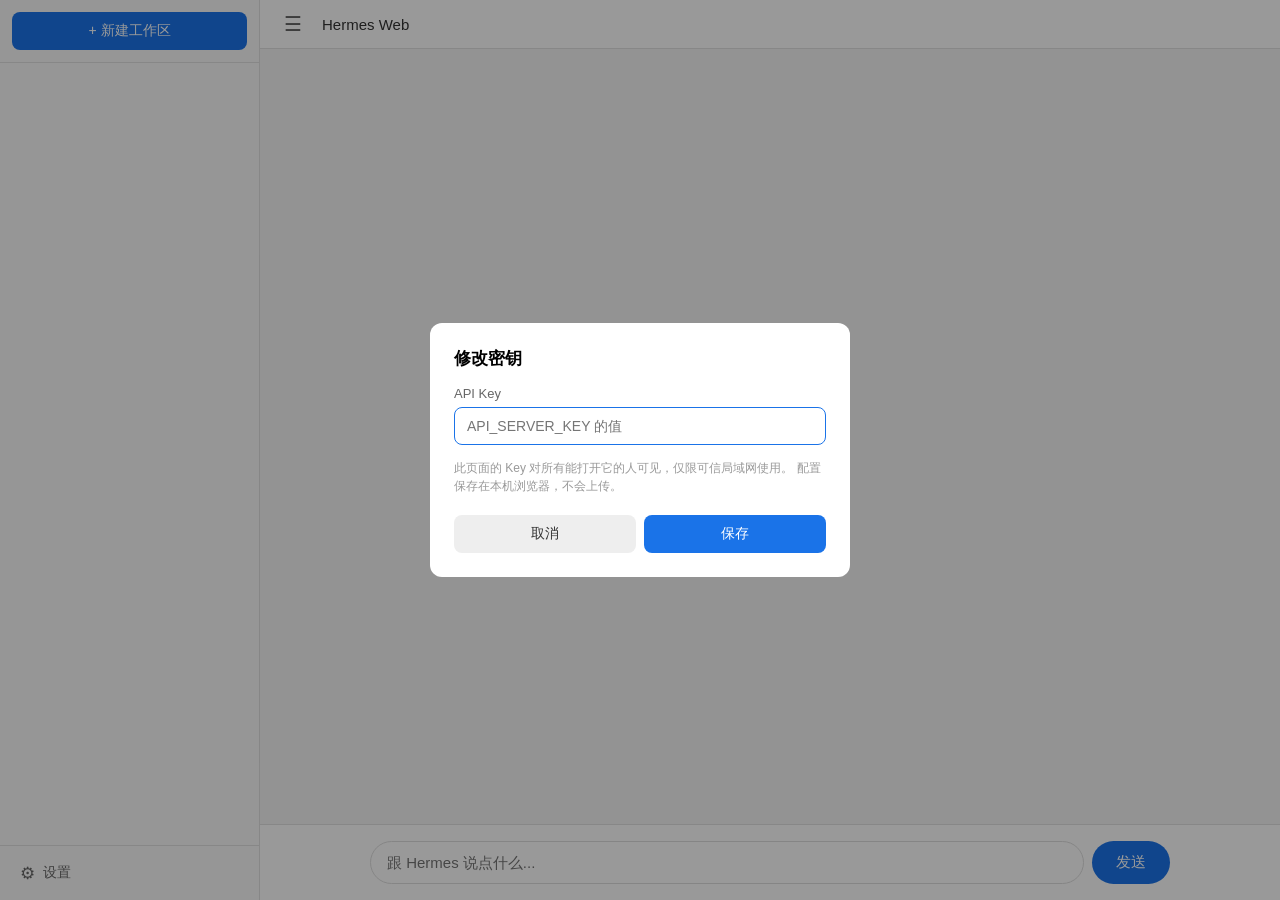
==== frontend/index.html @ 99cb9ed5 "refactor(project): 重构项目目录结构并拆分前后端模块 - 将单文件前端拆分为 frontend 目录，包含 HTML、CSS 和原生 JS，实现零构建 - 将单文件后端拆分为 bac" ====
<!DOCTYPE html>
<html lang="zh">
<head>
<meta charset="UTF-8">
<meta name="viewport" content="width=device-width, initial-scale=1.0">
<title>Hermes Web</title>
<link rel="stylesheet" href="css/base.css">
<link rel="stylesheet" href="css/dialog.css">
<link rel="stylesheet" href="css/key-dialog.css">
<link rel="stylesheet" href="css/model-dialog.css">
</head><body>

<aside id="sidebar">
  <div id="sidebar-head">
    <button id="new-ws" type="button">+ 新建工作区</button>
  </div>
  <div id="ws-list"></div>

  <div id="sidebar-foot">
    <div id="settings-pop">
      <div class="set-row" id="row-model">
        <span>模型</span>
        <span class="sub" id="model-name">加载中…</span>
      </div>
      <div class="set-row" id="row-key">
        <span>密钥</span>
        <span class="arrow">›</span>
      </div>
    </div>
    <button id="gear-btn" type="button">
      <span class="gear-icon">⚙</span><span>设置</span>
    </button>
  </div>
</aside>

<div id="main">
  <header id="topbar">
    <button id="toggle-sidebar" type="button" title="切换侧栏">☰</button>
    <span id="topbar-title">Hermes Web</span>
  </header>

  <div id="chat"><div id="chat-inner"></div></div>

  <div id="input-bar">
    <div id="input-inner">
      <input id="input" type="text" placeholder="跟 Hermes 说点什么..." autocomplete="off">
      <button id="send-btn" type="button">发送</button>
    </div>
  </div>
</div>

<div id="cfg-mask" class="mask">
  <div id="cfg" class="dialog">
    <h2 id="cfg-title">修改密钥</h2>
    <label>API Key</label>
    <input id="cfg-key" type="password" placeholder="API_SERVER_KEY 的值">
    <div id="cfg-note">
      此页面的 Key 对所有能打开它的人可见，仅限可信局域网使用。
      配置保存在本机浏览器，不会上传。
    </div>
    <div id="cfg-btns" class="dialog-btns">
      <button id="cfg-cancel" class="btn-ghost" type="button">取消</button>
      <button id="cfg-save" class="btn-primary" type="button">保存</button>
    </div>
  </div>
</div>

<div id="model-mask" class="mask">
  <div id="model-box" class="dialog">
    <h2>切换模型</h2>
    <label class="mf-label">供应商</label>
    <div id="model-provider-wrap">
      <input id="model-provider" type="text" autocomplete="off" placeholder="输入名称筛选，或从下拉里选">
      <span id="provider-arrow" title="展开供应商列表">▼</span>
      <div id="provider-pop"></div>
    </div>
    <div class="mf-gap"></div>
    <label class="mf-label">模型</label>
    <div id="model-select-wrap">
      <input id="model-select" type="text" autocomplete="off" placeholder="输入名称筛选，或从下拉里选">
      <span id="model-arrow" title="展开模型列表">▼</span>
      <div id="model-pop"></div>
    </div>
    <label class="mf-label">API Key</label>
    <input id="model-key" type="password" autocomplete="off" placeholder="sk-...">
    <label class="mf-label">API 地址</label>
    <input id="model-base" type="text" autocomplete="off" placeholder="https://.../v1">
    <div id="model-btns" class="dialog-btns">
      <button id="model-confirm" class="btn-primary" type="button">确认</button>
      <button id="model-cancel" class="btn-ghost" type="button">取消</button>
    </div>
  </div>
</div>

<script type="module" src="js/main.js"></script>
</body>
</html>
---- frontend/css/base.css ----
/* ============================================================
   Hermes Web 前端公共样式
   ============================================================ */

* { box-sizing: border-box; margin: 0; padding: 0; }
body { font-family: -apple-system, "PingFang SC", "Microsoft YaHei", sans-serif;
       background: #f5f5f5; height: 100vh; display: flex; overflow: hidden; }

/* ---------- 左侧栏 ---------- */
#sidebar { width: 260px; background: #fafafa; border-right: 1px solid #e0e0e0;
           display: flex; flex-direction: column; transition: width .2s; flex-shrink: 0; }
#sidebar.collapsed { width: 0; border-right: none; overflow: hidden; }
#sidebar-head { padding: 12px; border-bottom: 1px solid #e0e0e0; }
#new-ws { width: 100%; padding: 10px; font-size: 14px; border-radius: 8px;
          background: #1a73e8; color: #fff; border: none; cursor: pointer; }
#new-ws:hover { background: #1557b0; }
#ws-list { flex: 1; overflow-y: auto; padding: 8px; }
.ws-item { padding: 10px 12px; border-radius: 8px; cursor: pointer; margin-bottom: 4px;
           font-size: 14px; color: #333; display: flex; justify-content: space-between;
           align-items: center; gap: 8px; }
.ws-item:hover { background: #ececec; }
.ws-item.active { background: #e3f0fd; color: #1a73e8; font-weight: 500; }
.ws-title { flex: 1; overflow: hidden; text-overflow: ellipsis; white-space: nowrap; }
.ws-del { opacity: 0; color: #999; font-size: 16px; line-height: 1; padding: 2px 4px;
          border-radius: 4px; background: none; border: none; cursor: pointer; flex-shrink: 0; }
.ws-item:hover .ws-del { opacity: 1; }
.ws-del:hover { background: #ffdddd; color: #d32f2f; }
.ws-empty { padding: 20px 12px; text-align: center; color: #999; font-size: 13px; }

/* ---------- 左下角设置 ---------- */
#sidebar-foot { border-top: 1px solid #e0e0e0; padding: 8px; position: relative; flex-shrink: 0; }
#gear-btn { width: 100%; padding: 10px 12px; background: none; border: none;
            border-radius: 8px; cursor: pointer; display: flex; align-items: center;
            gap: 8px; font-size: 14px; color: #666; text-align: left; font-family: inherit; }
#gear-btn:hover { background: #ececec; }
#gear-btn .gear-icon { font-size: 17px; line-height: 1; }

#settings-pop { position: absolute; left: 8px; right: 8px; bottom: 56px;
                background: #fff; border: 1px solid #e0e0e0; border-radius: 10px;
                box-shadow: 0 4px 16px rgba(0,0,0,.12); padding: 6px;
                display: none; z-index: 60; }
#settings-pop.show { display: block; }
.set-row { padding: 10px 12px; border-radius: 6px; cursor: pointer; font-size: 14px;
           color: #333; display: flex; justify-content: space-between;
           align-items: center; gap: 8px; }
.set-row:hover { background: #f0f0f0; }
.set-row .arrow { color: #bbb; font-size: 13px; }
.set-row .sub { color: #999; font-size: 12px; }

/* ---------- 主区 ---------- */
#main { flex: 1; display: flex; flex-direction: column; min-width: 0; }
#topbar { background: #fff; border-bottom: 1px solid #e0e0e0; display: flex;
          align-items: center; padding: 8px 16px; gap: 12px; }
#toggle-sidebar { background: none; border: none; font-size: 20px; cursor: pointer;
                  color: #666; padding: 4px 8px; border-radius: 6px; }
#toggle-sidebar:hover { background: #f0f0f0; }
#topbar-title { font-size: 15px; color: #333; font-weight: 500;
                overflow: hidden; text-overflow: ellipsis; white-space: nowrap; }

#chat { flex: 1; overflow-y: auto; padding: 20px; }
#chat-inner { max-width: 800px; margin: 0 auto; width: 100%; }
.msg { margin-bottom: 16px; display: flex; }
.msg.user { justify-content: flex-end; }
.bubble { max-width: 80%; padding: 12px 16px; border-radius: 12px; line-height: 1.6;
          font-size: 15px; white-space: pre-wrap; word-break: break-word; }
.msg.user .bubble { background: #1a73e8; color: #fff; }
.msg.assistant .bubble { background: #fff; color: #1a1a1a; box-shadow: 0 1px 2px rgba(0,0,0,.1); }
.msg.system .bubble { background: #fff3cd; color: #856404; font-size: 13px; }
.tool-card { background: #f8f9fa; border: 1px solid #e0e0e0; border-radius: 8px;
             padding: 8px 12px; margin-bottom: 8px; font-size: 13px; color: #666; }
.tool-card.done { border-color: #c8e6c9; background: #f1f8f4; }
.tool-card.fail { border-color: #ffcdd2; background: #fff5f5; color: #c62828; }

#input-bar { padding: 16px; background: #fff; border-top: 1px solid #e0e0e0; }
#input-inner { max-width: 800px; margin: 0 auto; display: flex; gap: 8px; }
#input { flex: 1; padding: 12px 16px; border: 1px solid #ddd; border-radius: 24px;
         font-size: 15px; outline: none; font-family: inherit; }
#input:focus { border-color: #1a73e8; }
#send-btn { padding: 12px 24px; background: #1a73e8; color: #fff; border: none;
            border-radius: 24px; font-size: 15px; cursor: pointer; white-space: nowrap; }
#send-btn:disabled { background: #aaa; cursor: not-allowed; }
#send-btn.stop { background: #d32f2f; }

@media (max-width: 720px) {
  #sidebar { position: absolute; left: 0; top: 0; bottom: 0; z-index: 50;
             box-shadow: 2px 0 8px rgba(0,0,0,.1); width: 260px; }
  #sidebar.collapsed { width: 0; box-shadow: none; }
  .bubble { max-width: 88%; }
}
---- frontend/css/dialog.css ----
/* ============================================================
   弹窗公共：遮罩 + 卡片 + 按钮
   ============================================================ */

.mask { position: fixed; inset: 0; background: rgba(0,0,0,.4); display: none;
        align-items: center; justify-content: center; z-index: 100; }
.mask.show { display: flex; }

.dialog { background: #fff; padding: 24px; border-radius: 12px; width: 90%; max-width: 420px; }
.dialog h2 { font-size: 17px; margin-bottom: 16px; }

.dialog-btns { display: flex; gap: 8px; margin-top: 20px; }
.dialog-btns button { flex: 1; padding: 10px; font-size: 14px; border-radius: 8px;
                      border: none; cursor: pointer; }
.btn-primary { background: #1a73e8; color: #fff; }
.btn-primary:disabled { opacity: .5; cursor: default; }
.btn-ghost { background: #eee; color: #333; }
---- frontend/css/key-dialog.css ----
/* ============================================================
   密钥弹窗：只在 index.html 里用到
   ============================================================ */

#cfg label { display: block; font-size: 13px; color: #666; margin-bottom: 6px; margin-top: 12px; }
#cfg input { width: 100%; padding: 10px 12px; border: 1px solid #ddd; border-radius: 8px;
             font-size: 14px; outline: none; }
#cfg input:focus { border-color: #1a73e8; }
#cfg-note { font-size: 12px; color: #999; margin-top: 14px; line-height: 1.5; }
---- frontend/css/model-dialog.css ----
/* ============================================================
   模型切换弹窗：只在 index.html 里用到
   ============================================================ */

#model-mask { z-index: 110; }
#model-provider, #model-select, #model-key, #model-base {
  width: 100%; padding: 10px 12px; font-size: 14px;
  border: 1px solid #ddd; border-radius: 8px; margin-bottom: 12px;
  background: #fff; color: #333; box-sizing: border-box; }
.mf-label { display: block; font-size: 12px; color: #888; margin-bottom: 6px; }
.mf-gap { height: 12px; }

/* 供应商 / 模型两行共用的浮层下拉结构 */
#model-provider-wrap, #model-select-wrap { position: relative; }
#model-provider, #model-select { padding-right: 30px; margin-bottom: 0; }
#provider-arrow, #model-arrow { position: absolute; right: 6px; top: 50%; transform: translateY(-50%);
  display: flex; align-items: center; justify-content: center;
  margin: 0; padding: 0; background: none; border: none;
  color: #888; font-size: 12px; line-height: 1;
  cursor: pointer; user-select: none;
  /* 放大点击热区，否则纯箭头太小点不中 */
  width: 24px; height: 28px; z-index: 2; }
#provider-arrow:hover, #model-arrow:hover { color: #1a73e8; }
#provider-pop, #model-pop { position: absolute; left: 0; right: 0; top: 100%; margin-top: 4px;
  background: #fff; border: 1px solid #ddd; border-radius: 8px;
  box-shadow: 0 6px 20px rgba(0,0,0,.12); max-height: 220px; overflow-y: auto;
  display: none; z-index: 130; }
#provider-pop.show, #model-pop.show { display: block; }
.prov-opt { padding: 9px 12px; font-size: 14px; color: #333; cursor: pointer;
            white-space: nowrap; overflow: hidden; text-overflow: ellipsis; }
.prov-opt:hover, .prov-opt.active { background: #f0f5ff; }
.prov-opt.sel { color: #1a73e8; font-weight: 500; }
.prov-empty { padding: 10px 12px; font-size: 13px; color: #aaa; }
.sub.warn { color: #d32f2f; }
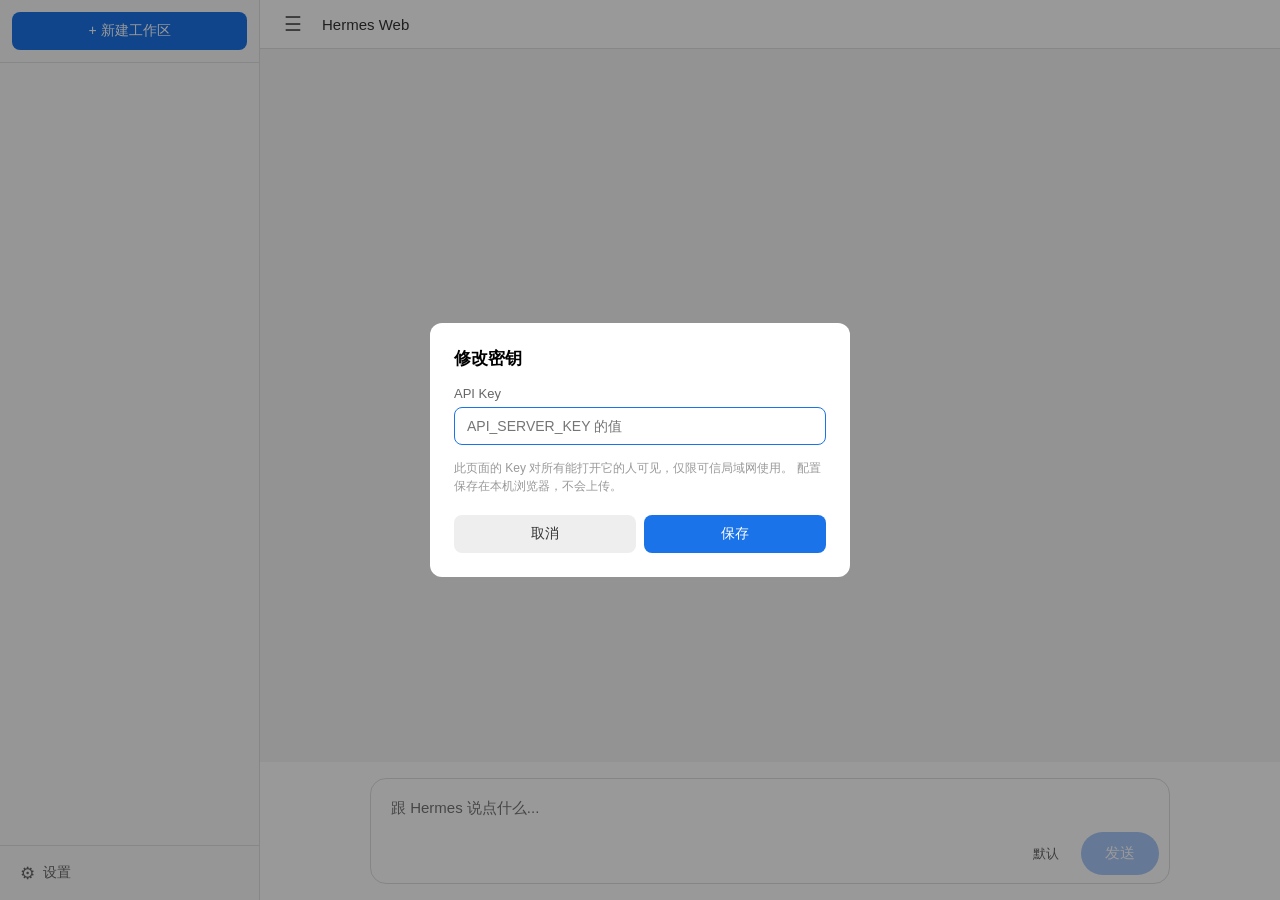
==== commit 8c0c6d95: "功能：新增推理强度切换功能，支持配置备份与网关重启 新增 POST /_reasoning 接口以及设置菜单切换控件，可循环切换推理等级（none/minimal/low/medium/high/xh" ====
--- a/frontend/index.html
+++ b/frontend/index.html
@@ -43,8 +43,16 @@
 
   <div id="input-bar">
     <div id="input-inner">
-      <input id="input" type="text" placeholder="跟 Hermes 说点什么..." autocomplete="off">
-      <button id="send-btn" type="button">发送</button>
+      <div id="input-row">
+        <input id="input" type="text" placeholder="跟 Hermes 说点什么..." autocomplete="off">
+      </div>
+      <div id="btn-row">
+        <div id="reasoning-wrap">
+          <button id="reasoning-btn" type="button" title="推理强度（切换会重启网关）"><span id="reasoning-name">默认</span></button>
+          <div id="reasoning-pop"></div>
+        </div>
+        <button id="send-btn" type="button">发送</button>
+      </div>
     </div>
   </div>
 </div>
--- a/frontend/css/base.css
+++ b/frontend/css/base.css
@@ -71,15 +71,41 @@
 .tool-card.done { border-color: #c8e6c9; background: #f1f8f4; }
 .tool-card.fail { border-color: #ffcdd2; background: #fff5f5; color: #c62828; }
 
-#input-bar { padding: 16px; background: #fff; border-top: 1px solid #e0e0e0; }
-#input-inner { max-width: 800px; margin: 0 auto; display: flex; gap: 8px; }
-#input { flex: 1; padding: 12px 16px; border: 1px solid #ddd; border-radius: 24px;
-         font-size: 15px; outline: none; font-family: inherit; }
-#input:focus { border-color: #1a73e8; }
-#send-btn { padding: 12px 24px; background: #1a73e8; color: #fff; border: none;
+/* 输入区：整条不带边框，只有底下一道分隔线 */
+#input-bar { padding: 16px; background: #fff; border: none; }
+/* 两层：上面输入框，下面一排按钮 */
+#input-inner { max-width: 800px; margin: 0 auto; display: flex; flex-direction: column;
+               gap: 4px; border: 1px solid #ddd; border-radius: 16px; padding: 8px 10px; }
+#input-row { display: flex; }
+#btn-row { display: flex; align-items: center; justify-content: flex-end; gap: 8px; }
+#reasoning-wrap { position: relative; flex-shrink: 0; }
+/* 档位按钮无边框 */
+#reasoning-btn { flex-shrink: 0; padding: 10px 14px; border-radius: 24px; font-size: 13px;
+                 font-family: inherit; background: none; border: none; color: #666;
+                 cursor: pointer; white-space: nowrap; box-shadow: none; outline: none; }
+#reasoning-btn:hover { box-shadow: none; background: #ececec; }
+#reasoning-btn #reasoning-name { font-weight: 500; }
+#reasoning-btn.on { background: #eef4ff; color: #1a73e8; }
+/* 上拉框：在按钮正上方 */
+#reasoning-pop { position: absolute; left: 0; bottom: calc(100% + 8px); min-width: 100%;
+                 background: #fff; border: 1px solid #e0e0e0; border-radius: 10px;
+                 box-shadow: 0 6px 20px rgba(0,0,0,.12); padding: 4px;
+                 display: none; z-index: 60; }
+#reasoning-pop.show { display: block; }
+.reasoning-opt { padding: 8px 14px; border-radius: 6px; font-size: 13px; color: #333;
+                 cursor: pointer; white-space: nowrap; }
+.reasoning-opt:hover { background: #f0f5ff; }
+.reasoning-opt.sel { color: #1a73e8; font-weight: 500; }
+/* 输入框无边框 */
+#input { flex: 1; padding: 12px 10px; border: none; outline: none; background: none;
+         font-size: 15px; font-family: inherit; }
+/* 发送按钮：浅蓝底，悬停变蓝 */
+#send-btn { padding: 12px 24px; background: #a8c7fa; color: #fff; border: none;
             border-radius: 24px; font-size: 15px; cursor: pointer; white-space: nowrap; }
+#send-btn:hover { background: #1a73e8; }
 #send-btn:disabled { background: #aaa; cursor: not-allowed; }
-#send-btn.stop { background: #d32f2f; }
+#send-btn.stop { background: #e8a0a0; }
+#send-btn.stop:hover { background: #d32f2f; }
 
 @media (max-width: 720px) {
   #sidebar { position: absolute; left: 0; top: 0; bottom: 0; z-index: 50;
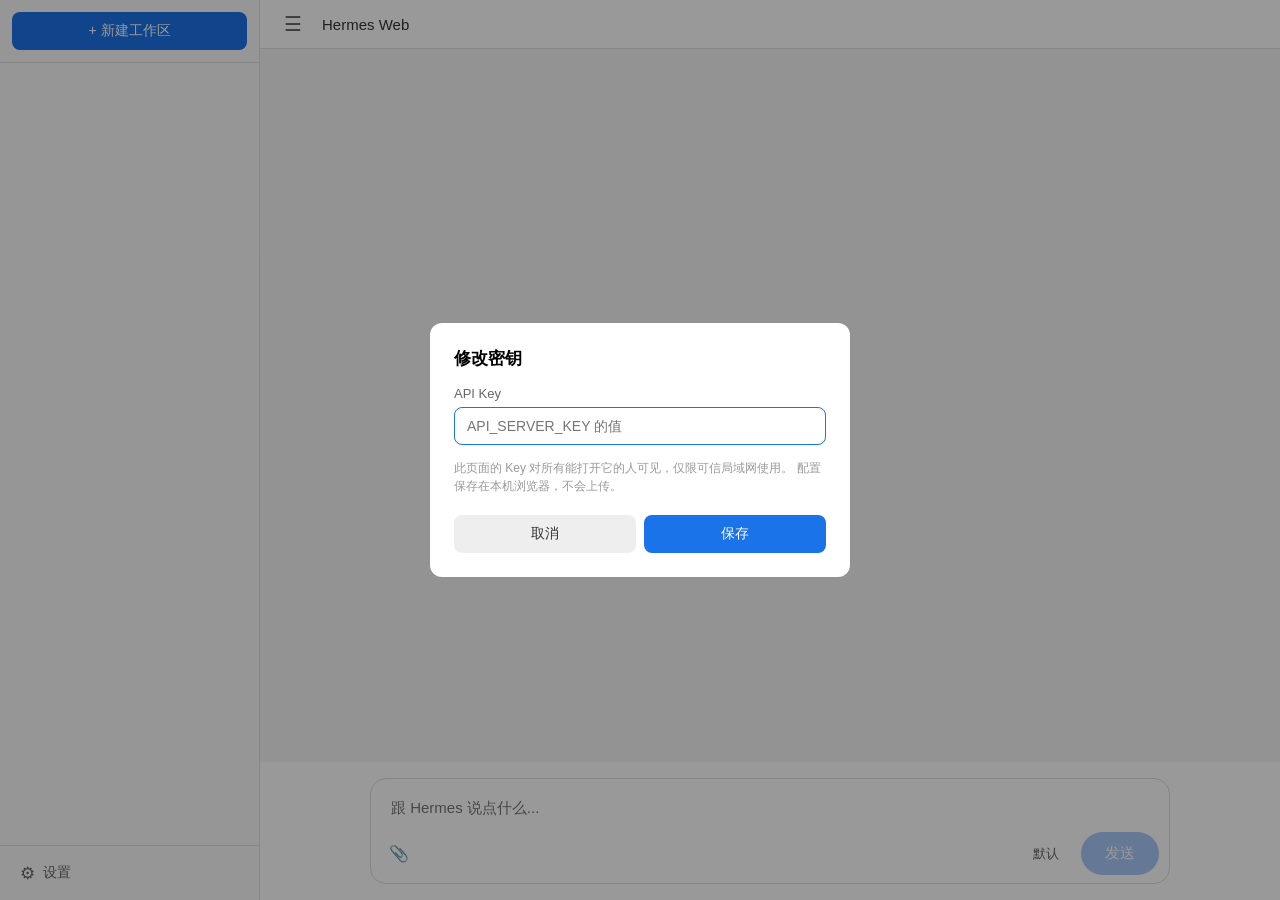
==== commit f2969663: "chore: 新增会话级文件附件并增加校验逻辑 新增会话维度的附件能力，配套上传、列表查询、删除接口。文件存储前会执行校验：仅支持 84 种允许的文件后缀、单文件上限 20MB，并校验文件魔数头部；校" ====
--- a/frontend/index.html
+++ b/frontend/index.html
@@ -46,9 +46,12 @@
       <div id="input-row">
         <input id="input" type="text" placeholder="跟 Hermes 说点什么..." autocomplete="off">
       </div>
+      <div id="file-chips"></div>
       <div id="btn-row">
+        <button id="file-btn" type="button" title="文件" aria-label="上传文件">📎</button>
+        <input id="file-input" type="file" multiple hidden>
         <div id="reasoning-wrap">
-          <button id="reasoning-btn" type="button" title="推理强度（切换会重启网关）"><span id="reasoning-name">默认</span></button>
+          <button id="reasoning-btn" type="button" title="推理强度"><span id="reasoning-name">默认</span></button>
           <div id="reasoning-pop"></div>
         </div>
         <button id="send-btn" type="button">发送</button>
@@ -78,14 +81,14 @@
     <h2>切换模型</h2>
     <label class="mf-label">供应商</label>
     <div id="model-provider-wrap">
-      <input id="model-provider" type="text" autocomplete="off" placeholder="输入名称筛选，或从下拉里选">
+      <input id="model-provider" type="text" autocomplete="off" placeholder="输入名称">
       <span id="provider-arrow" title="展开供应商列表">▼</span>
       <div id="provider-pop"></div>
     </div>
     <div class="mf-gap"></div>
     <label class="mf-label">模型</label>
     <div id="model-select-wrap">
-      <input id="model-select" type="text" autocomplete="off" placeholder="输入名称筛选，或从下拉里选">
+      <input id="model-select" type="text" autocomplete="off" placeholder="输入名称">
       <span id="model-arrow" title="展开模型列表">▼</span>
       <div id="model-pop"></div>
     </div>
--- a/frontend/css/base.css
+++ b/frontend/css/base.css
@@ -78,6 +78,26 @@
                gap: 4px; border: 1px solid #ddd; border-radius: 16px; padding: 8px 10px; }
 #input-row { display: flex; }
 #btn-row { display: flex; align-items: center; justify-content: flex-end; gap: 8px; }
+/* 附件按钮：贴在输入框这一行最左边，正圆，宽高都等于推理强度按钮的高度 */
+#file-btn { --btn-h: calc(13px * 1.2 + 20px);  /* 推理按钮：13px 字号 + 上下 10px 内边距 */
+            margin-right: auto; flex-shrink: 0; width: var(--btn-h); height: var(--btn-h);
+            padding: 0; border-radius: 50%; font-size: 16px; line-height: 1;
+            display: inline-flex; align-items: center; justify-content: center;
+            background: none; border: none; color: #666; cursor: pointer; }
+#file-btn:hover { background: #ececec; }
+#file-btn:disabled { opacity: .45; cursor: default; background: none; }
+#file-chips { display: flex; flex-wrap: wrap; gap: 6px; }
+#file-chips:empty { display: none; }
+.file-chip { display: inline-flex; align-items: center; gap: 6px; max-width: 240px;
+             padding: 4px 8px 4px 10px; border-radius: 12px; background: #f1f3f4;
+             font-size: 12px; color: #333; }
+.file-chip.bad { background: #fdecea; color: #c62828; }
+.file-chip .chip-name { overflow: hidden; text-overflow: ellipsis; white-space: nowrap; }
+.file-chip .chip-meta { color: #999; flex-shrink: 0; }
+.file-chip.bad .chip-meta { color: #c62828; }
+.file-chip .chip-x { background: none; border: none; color: #999; font-size: 14px;
+                     line-height: 1; padding: 0 2px; cursor: pointer; }
+.file-chip .chip-x:hover { color: #d32f2f; }
 #reasoning-wrap { position: relative; flex-shrink: 0; }
 /* 档位按钮无边框 */
 #reasoning-btn { flex-shrink: 0; padding: 10px 14px; border-radius: 24px; font-size: 13px;
@@ -99,13 +119,14 @@
 /* 输入框无边框 */
 #input { flex: 1; padding: 12px 10px; border: none; outline: none; background: none;
          font-size: 15px; font-family: inherit; }
-/* 发送按钮：浅蓝底，悬停变蓝 */
+/* 发送按钮：浅蓝底，悬停变蓝；不可用时保持浅蓝，只是不响应 hover */
 #send-btn { padding: 12px 24px; background: #a8c7fa; color: #fff; border: none;
             border-radius: 24px; font-size: 15px; cursor: pointer; white-space: nowrap; }
 #send-btn:hover { background: #1a73e8; }
-#send-btn:disabled { background: #aaa; cursor: not-allowed; }
-#send-btn.stop { background: #e8a0a0; }
-#send-btn.stop:hover { background: #d32f2f; }
+#send-btn:disabled { background: #a8c7fa; cursor: default; }
+#send-btn:disabled:hover { background: #a8c7fa; }
+#send-btn.stop { background: #a8c7fa; }
+#send-btn.stop:hover { background: #1a73e8; }
 
 @media (max-width: 720px) {
   #sidebar { position: absolute; left: 0; top: 0; bottom: 0; z-index: 50;
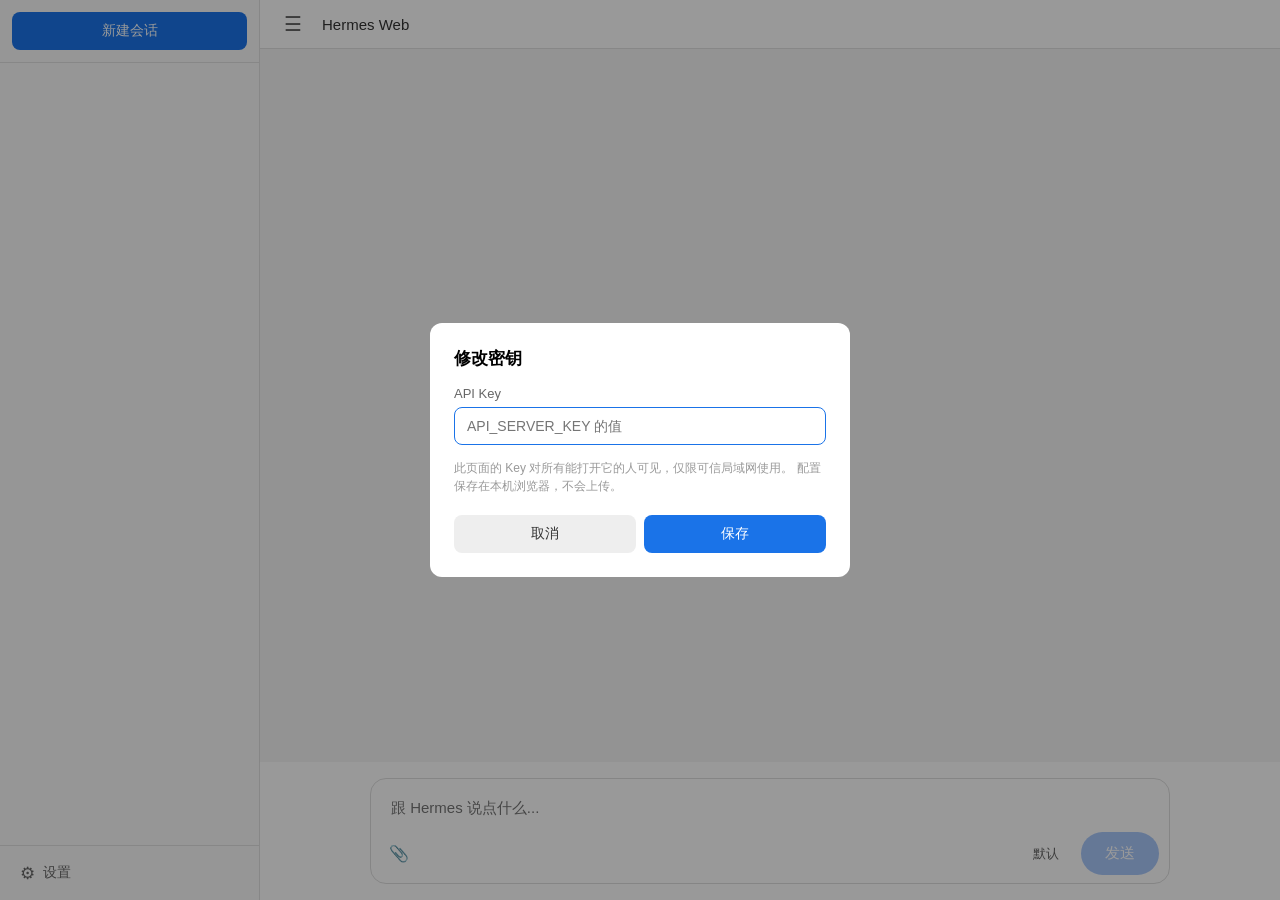
==== commit db1e3f0a: "功能 (聊天)：增加单会话草稿持久化能力并修复附件恢复逻辑 在本地存储中按会话保存、加载、清空输入草稿，未发送文本可在切换会话和页面刷新后保留 删除会话以及消息发送成功时清空草稿；发送失败时将文本恢复" ====
--- a/frontend/index.html
+++ b/frontend/index.html
@@ -1,3 +1,4 @@
+
 <!DOCTYPE html>
 <html lang="zh">
 <head>
@@ -12,7 +13,7 @@
 
 <aside id="sidebar">
   <div id="sidebar-head">
-    <button id="new-ws" type="button">+ 新建工作区</button>
+    <button id="new-ws" type="button">新建会话</button>
   </div>
   <div id="ws-list"></div>
 
@@ -43,10 +44,10 @@
 
   <div id="input-bar">
     <div id="input-inner">
+      <div id="file-chips"></div>
       <div id="input-row">
         <input id="input" type="text" placeholder="跟 Hermes 说点什么..." autocomplete="off">
       </div>
-      <div id="file-chips"></div>
       <div id="btn-row">
         <button id="file-btn" type="button" title="文件" aria-label="上传文件">📎</button>
         <input id="file-input" type="file" multiple hidden>
--- a/frontend/css/base.css
+++ b/frontend/css/base.css
@@ -73,7 +73,7 @@
 
 /* 输入区：整条不带边框，只有底下一道分隔线 */
 #input-bar { padding: 16px; background: #fff; border: none; }
-/* 两层：上面输入框，下面一排按钮 */
+/* 三层：上面附件标签，中间输入框，下面一排按钮 */
 #input-inner { max-width: 800px; margin: 0 auto; display: flex; flex-direction: column;
                gap: 4px; border: 1px solid #ddd; border-radius: 16px; padding: 8px 10px; }
 #input-row { display: flex; }
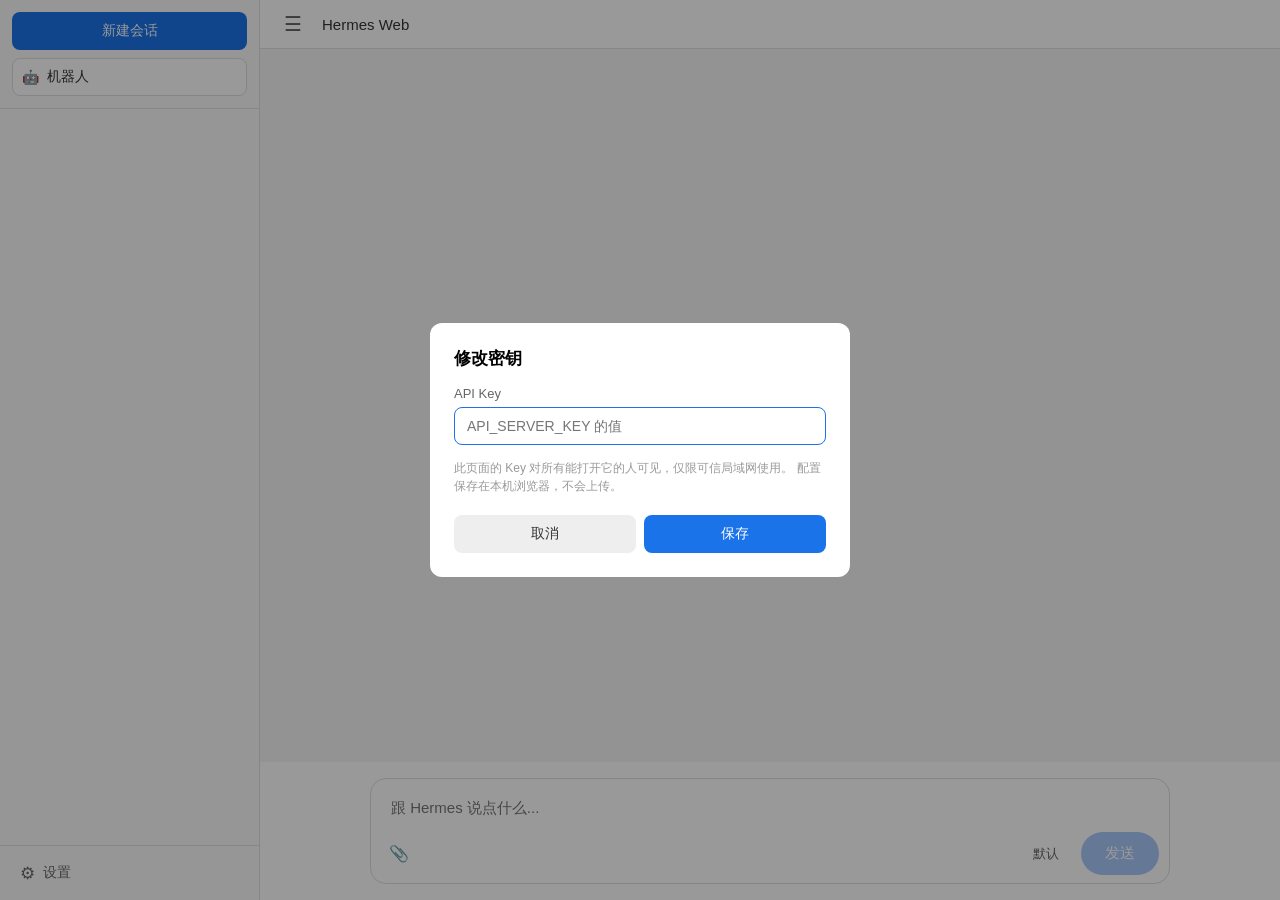
==== commit 76841765: "功能 (qqbot)：新增 QQ 机器人配置弹窗与后端接口 在侧边栏添加一个🤖 QQ 机器人按钮，点击可打开独立配置窗口，用于填写 QQ 开放平台的 AppID/AppSecret、选择私聊授权模式（" ====
--- a/frontend/index.html
+++ b/frontend/index.html
@@ -9,11 +9,13 @@
 <link rel="stylesheet" href="css/dialog.css">
 <link rel="stylesheet" href="css/key-dialog.css">
 <link rel="stylesheet" href="css/model-dialog.css">
+<link rel="stylesheet" href="css/qqbot.css">
 </head><body>
 
 <aside id="sidebar">
   <div id="sidebar-head">
     <button id="new-ws" type="button">新建会话</button>
+    <button id="bot-btn" type="button"><span>🤖</span><span>机器人</span><span class="bot-badge" id="bot-badge"></span></button>
   </div>
   <div id="ws-list"></div>
 
@@ -21,7 +23,7 @@
     <div id="settings-pop">
       <div class="set-row" id="row-model">
         <span>模型</span>
-        <span class="sub" id="model-name">加载中…</span>
+        <span class="sub" id="model-name"></span>
       </div>
       <div class="set-row" id="row-key">
         <span>密钥</span>
@@ -104,6 +106,85 @@
   </div>
 </div>
 
+<!-- QQ 机器人：独立弹窗，盖在聊天上面，关掉就回到原样的聊天页 -->
+<div id="bot-mask" class="mask">
+  <div id="bot-dialog" role="dialog" aria-modal="true" aria-labelledby="bot-dialog-title">
+    <header id="bot-dialog-head">
+      <h2 id="bot-dialog-title">🤖 QQ 机器人</h2>
+      <button id="bot-close" type="button" title="关闭" aria-label="关闭">×</button>
+    </header>
+
+    <div id="bot-dialog-body">
+      <div id="bot-cards">
+        <div class="bot-card">
+          <h3>1. 应用凭据</h3>
+          <div class="bot-row">
+            <a id="bot-qr-btn" class="btn-primary" href="https://q.qq.com/qqbot/#/"
+               target="_blank" rel="noreferrer">打开 QQ 开放平台 ↗</a>
+            <span class="bot-hint">去那里新建 / 打开机器人应用，复制 AppID 和 AppSecret 填到下面</span>
+          </div>
+          <label class="bot-label">AppID</label>
+          <input id="bot-app-id" type="text" autocomplete="off" placeholder="10201xxxx">
+          <label class="bot-label">AppSecret</label>
+          <input id="bot-secret" type="password" autocomplete="off" placeholder="留空则不修改">
+        </div>
+
+        <div class="bot-card">
+          <h3>2. 私聊授权</h3>
+          <div id="bot-authz"></div>
+          <label class="bot-label" id="bot-allowed-label">白名单 OpenID（逗号分隔）</label>
+          <input id="bot-allowed" type="text" autocomplete="off" placeholder="留空则不额外放行">
+          <label class="bot-label">群白名单 group_openid（逗号分隔，可留空）</label>
+          <input id="bot-group-allowed" type="text" autocomplete="off">
+          <label class="bot-label">home channel（cron / 通知的默认投递 OpenID，可留空）</label>
+          <input id="bot-home" type="text" autocomplete="off">
+        </div>
+
+        <div class="bot-card">
+          <h3>3. 开关</h3>
+          <label class="bot-check"><input id="bot-enabled" type="checkbox"> 启用 QQ 机器人</label>
+          <label class="bot-check"><input id="bot-markdown" type="checkbox"> Markdown 渲染</label>
+          <div class="bot-row">
+            <button id="bot-save" class="btn-primary" type="button">保存并重启网关</button>
+            <span id="bot-status" class="bot-hint"></span>
+          </div>
+        </div>
+
+        <div class="bot-card">
+          <h3>连接状态</h3>
+          <div id="bot-gw" class="bot-hint">读取中…</div>
+          <div id="bot-log" class="bot-log"></div>
+        </div>
+
+        <div class="bot-card">
+          <h3>照这个顺序走</h3>
+          <ol class="bot-steps">
+            <li>点上面的「打开 QQ 开放平台」，注册开发者并创建一个机器人应用。</li>
+            <li>在应用后台勾选权限：C2C 私聊消息、群聊 @ 消息、频道消息、交互按钮。</li>
+            <li>把应用的 AppID 和 AppSecret 复制回来，填进「1. 应用凭据」。</li>
+            <li>选私聊授权方式 → 勾「启用」→ 保存，网关自动重启并加载新凭据。</li>
+            <li>在 QQ 里私聊机器人发一句话测试；陌生人首次发消息会要求配对审批。</li>
+          </ol>
+          <div class="bot-faq" id="bot-faq">
+            <div class="faq-head">一直连不上</div>
+            <div class="faq-body">看上面的「连接状态」和日志里 <code>[QQBot:</code> 开头的行。</div>
+            <div class="faq-head">提示 app ID already in use</div>
+            <div class="faq-body">另一个网关进程占着同一个 AppID，先 <code>hermes gateway stop</code>。</div>
+            <div class="faq-head">收到消息没回复</div>
+            <div class="faq-body">检查私聊授权是不是拦掉了；群消息必须 @ 机器人。</div>
+            <div class="faq-head">AppSecret 从哪里复制</div>
+            <div class="faq-body">QQ 开放平台 → 选择应用 → 开发设置 →「机器人」页签里有 AppID / AppSecret。</div>
+            <div class="faq-head">还想用手机扫码配置</div>
+            <div class="faq-body">那要走 Hermes 官方的扫码向导：<code>hermes gateway setup</code>（选 QQ Bot）或在终端里跑 <code>hermes serve</code> 打开它的 Messaging 页。本页只做手填。</div>
+            <div class="faq-head">审批陌生人</div>
+            <div class="faq-body"><code>hermes pairing approve &lt;id&gt;</code>，id 会出现在对方的配对提示里。</div>
+          </div>
+        </div>
+      </div>
+    </div>
+  </div>
+</div>
+
 <script type="module" src="js/main.js"></script>
 </body>
 </html>
--- a/frontend/css/base.css
+++ b/frontend/css/base.css
@@ -14,6 +14,14 @@
 #new-ws { width: 100%; padding: 10px; font-size: 14px; border-radius: 8px;
           background: #1a73e8; color: #fff; border: none; cursor: pointer; }
 #new-ws:hover { background: #1557b0; }
+/* 「机器人」：新建会话下面那一行，样式跟新建会话一致，只是次要一点 */
+#bot-btn { width: 100%; margin-top: 8px; padding: 9px; font-size: 14px; border-radius: 8px;
+           background: #fff; color: #333; border: 1px solid #ddd; cursor: pointer;
+           display: flex; align-items: center; gap: 8px; font-family: inherit; }
+#bot-btn:hover { background: #f0f0f0; }
+#bot-btn.active { background: #e3f0fd; color: #1a73e8; border-color: #a8c7fa; }
+#bot-btn .bot-badge { margin-left: auto; font-size: 11px; color: #999; }
+#bot-btn .bot-badge.on { color: #1e8e3e; }
 #ws-list { flex: 1; overflow-y: auto; padding: 8px; }
 .ws-item { padding: 10px 12px; border-radius: 8px; cursor: pointer; margin-bottom: 4px;
            font-size: 14px; color: #333; display: flex; justify-content: space-between;
--- a/frontend/css/qqbot.css
+++ b/frontend/css/qqbot.css
@@ -0,0 +1,80 @@
+/* ============================================================
+   QQ 机器人配置弹窗：独立的窗口，盖在聊天页上面，
+   关掉之后聊天区原样不动（不占聊天框、不折叠侧栏）
+   ============================================================ */
+
+#bot-mask { z-index: 120; }   /* 压在密钥弹窗 / 模型弹窗之上的层级 */
+
+#bot-dialog {
+  background: #fff; border-radius: 14px; width: 92%; max-width: 720px;
+  max-height: 88vh; display: flex; flex-direction: column;
+  box-shadow: 0 12px 40px rgba(0,0,0,.22); overflow: hidden;
+}
+
+/* 标题栏：固定不动，只有内容区滚动 */
+#bot-dialog-head {
+  display: flex; align-items: center; gap: 12px; padding: 14px 18px;
+  border-bottom: 1px solid #eee; flex-shrink: 0;
+}
+#bot-dialog-head h2 { font-size: 16px; color: #222; margin: 0; flex: 1; }
+#bot-close { background: none; border: none; font-size: 22px; line-height: 1;
+             color: #999; cursor: pointer; padding: 2px 8px; border-radius: 6px; }
+#bot-close:hover { background: #f0f0f0; color: #333; }
+
+#bot-dialog-body { overflow-y: auto; padding: 16px 18px 20px; flex: 1; }
+#bot-cards { display: flex; flex-direction: column; gap: 12px; }
+
+.bot-card { background: #fff; border: 1px solid #eee; border-radius: 10px; padding: 14px 16px; }
+.bot-card h3 { font-size: 14px; color: #333; margin-bottom: 10px; font-weight: 600; }
+
+.bot-label { display: block; font-size: 12px; color: #888; margin: 12px 0 6px; }
+.bot-label:first-of-type { margin-top: 0; }
+#bot-app-id, #bot-secret, #bot-allowed, #bot-group-allowed, #bot-home {
+  width: 100%; padding: 9px 11px; font-size: 14px; border: 1px solid #ddd;
+  border-radius: 8px; background: #fff; color: #333; font-family: inherit;
+  box-sizing: border-box; }
+#bot-app-id:focus, #bot-secret:focus, #bot-allowed:focus,
+#bot-group-allowed:focus, #bot-home:focus { outline: none; border-color: #1a73e8; }
+
+.bot-row { display: flex; align-items: center; gap: 12px; flex-wrap: wrap; margin-top: 12px; }
+.bot-row .btn-primary { padding: 8px 16px; font-size: 14px; border-radius: 8px;
+                        border: none; cursor: pointer; font-family: inherit; }
+/* 跳转外链做成按钮样式 */
+a.btn-primary { display: inline-block; text-decoration: none; line-height: 1.4; }
+a.btn-primary:hover { background: #1557b0; }
+.bot-hint { font-size: 12px; color: #888; line-height: 1.6; }
+.bot-check { display: flex; align-items: center; gap: 8px; font-size: 14px; color: #333;
+             margin-bottom: 8px; cursor: pointer; }
+
+/* 授权方式：一排单选，选中变蓝 */
+.authz-opt { display: flex; gap: 10px; align-items: flex-start; padding: 9px 11px;
+             border: 1px solid #e0e0e0; border-radius: 8px; margin-bottom: 8px; cursor: pointer; }
+.authz-opt:hover { background: #f8f9fa; }
+.authz-opt.sel { border-color: #1a73e8; background: #f0f5ff; }
+.authz-opt input { margin-top: 3px; flex-shrink: 0; }
+.authz-opt .t { font-size: 14px; color: #333; }
+.authz-opt .d { font-size: 12px; color: #888; margin-top: 2px; line-height: 1.5; }
+
+/* 网关状态 + 日志 */
+.bot-log { margin-top: 8px; max-height: 160px; overflow-y: auto; background: #f8f9fa;
+           border: 1px solid #eee; border-radius: 8px; padding: 8px 10px;
+           font-family: ui-monospace, Consolas, monospace; font-size: 12px;
+           color: #444; white-space: pre-wrap; line-height: 1.5; }
+.bot-log:empty::before { content: "还没有日志"; color: #bbb; }
+
+/* 步骤 + FAQ */
+.bot-steps { padding-left: 18px; font-size: 13px; color: #555; line-height: 1.8; }
+.bot-steps a { color: #1a73e8; }
+.bot-faq { margin-top: 8px; }
+.bot-faq .faq-head { font-size: 13px; color: #333; font-weight: 500; cursor: pointer;
+                     padding: 6px 0; border-top: 1px solid #f0f0f0; }
+.bot-faq .faq-body { display: none; font-size: 12px; color: #777; line-height: 1.7;
+                     padding: 0 0 6px 12px; }
+.bot-faq .faq-head.open + .faq-body { display: block; }
+.bot-card code { background: #f1f3f4; border-radius: 4px; padding: 0 4px; font-size: 12px; }
+
+/* 窄屏：全屏铺开，别留一圈空白 */
+@media (max-width: 600px) {
+  #bot-dialog { width: 100%; max-width: none; max-height: 100vh; height: 100vh;
+                border-radius: 0; }
+}
